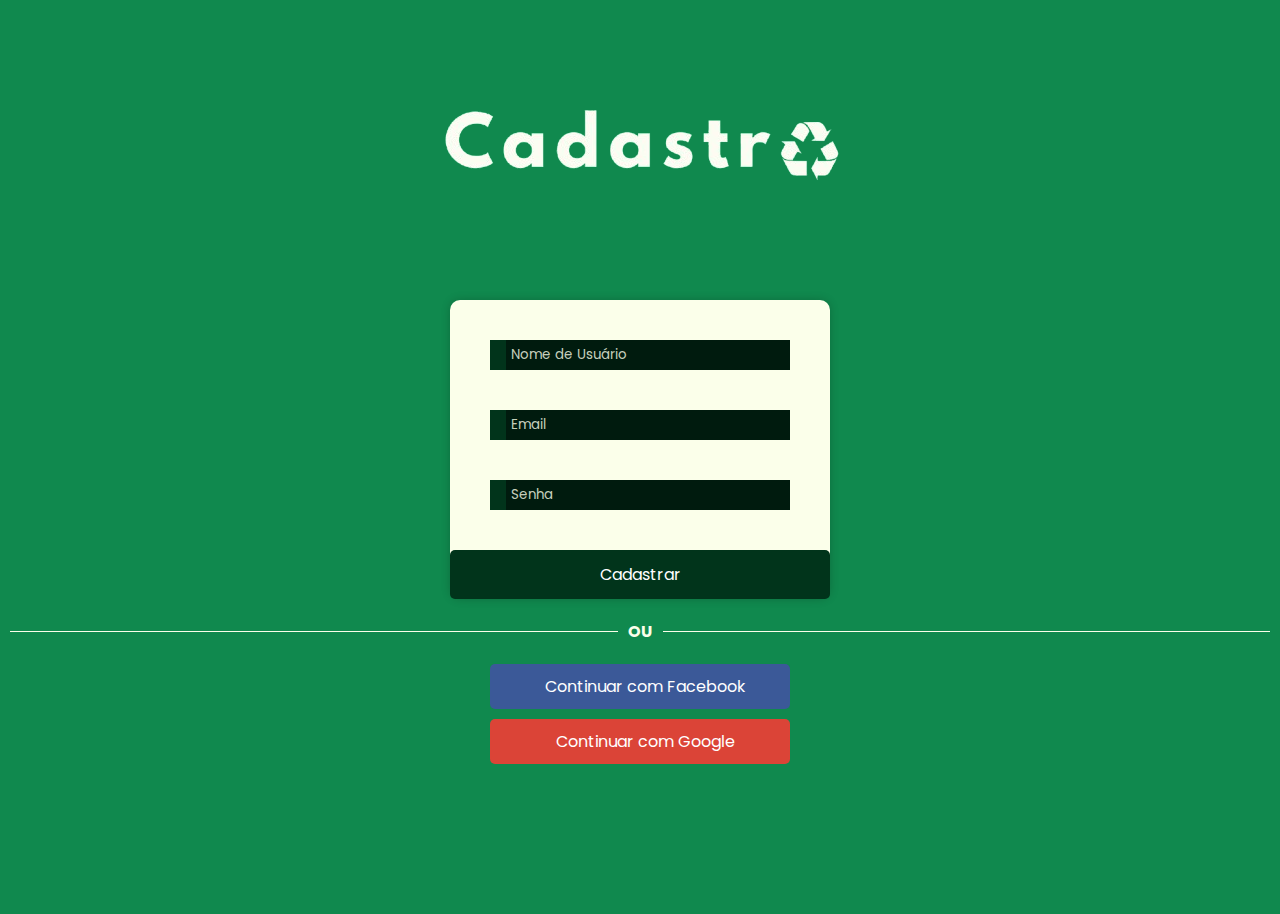
==== index.html @ 6aaecabe "Update index.html" ====
<!DOCTYPE html>
<html lang="pt-br">
<head>
    <meta charset="UTF-8">
    <meta name="viewport" content="width=device-width, initial-scale=1.0">
    <title>HadLink - Login</title>
    <link rel="stylesheet" href="style.css">
    <link rel="stylesheet" href="https://cdnjs.cloudflare.com/ajax/libs/font-awesome/6.6.0/css/all.min.css" integrity="sha512-Kc323vGBEqzTmouAECnVceyQqyqdsSiqLQISBL29aUW4U/M7pSPA/gEUZQqv1cwx4OnYxTxve5UMg5GT6L4JJg==" crossorigin="anonymous" referrerpolicy="no-referrer" />
</head>
<body>
    <div class="logo">
        <img id="casdast" src="imgs/cadastro-removebg-preview.png" alt="cadastro">
    </div>

    <div class="main">
        <div class="container">
            <form action="#" method="#">
                <div class="user">
                    <span><i class="fa-regular fa-user"></i></span>
                    <input type="text" id="username" name="username" placeholder="Nome de Usuário" required><br><br>
                </div>
        
                <div class="user">
                    <span><i class="fa-regular fa-envelope"></i></span>
                    <input type="email" id="email" name="email" placeholder="Email" required><br><br>
                </div>
        
                <div class="user">
                    <span><i class="fa-solid fa-lock"></i></span>
                    <input type="password" id="password" name="password" placeholder="Senha" required><br><br>
                </div>
        
                <div class="btn">
                    <input id="button" type="submit" value="Cadastrar">
                </div>
                
            </form>
        </div>
    </div>

    <div class="divider">
        <hr class="left">
        <span>OU</span>
        <hr class="right">
    </div>
    
    <div class="social-login">
        <button class="facebook"><i class="fab fa-facebook-f"></i> Continuar com Facebook</button>
        <button class="google"><i class="fab fa-google"></i> Continuar com Google</button>
    </div>
    
    
</body>
</html>
---- style.css ----
@import url('https://fonts.googleapis.com/css2?family=Poppins:ital,wght@0,100;0,200;0,300;0,400;0,500;0,600;0,700;0,800;0,900;1,100;1,200;1,300;1,400;1,500;1,600;1,700;1,800;1,900&display=swap');

* {
    margin: 0;
    padding: 0;
    box-sizing: border-box;
    font-family: 'poppins', Arial, Helvetica, sans-serif, system-ui, -apple-system;
}

:root {
    --cor1: #10894e;
    --cor2: #09502d;
    --cor3: #055930;
    --cor4: #01341b; 
    --cor5: #001b0e;
    --Fonts: #fbffea;
}

.logo {
    display: flex;
    justify-content: center;
    align-items: center;
    margin-top: -150px;
    margin-bottom: -150px;
    height: 600px;
}

input::placeholder {
    color: #fbffeace; /* Cor do texto do placeholder */
    opacity: 1; /* Opacidade do placeholder */
}

#cadast {
    width: 57%;
}

#username, #email, #password {
    background-color: transparent;
    border-color: var(--Fonts);
    padding: 5px;
    width: 300px;
    color: var(--Fonts);
    border: none;
}

#username:focus, #email:focus, #password:focus {
    background-color: transparent;
    border-color: var(--Fonts);
    padding: 5px;
    width: 300px;
    color: var(--Fonts);
    border: none;
    border: none;
    outline: none;
    border: none;
    box-shadow: none;
}

.user {
    display: flex;
    align-items: center;
    background-color: #001b0e;
    width: 300px;
    height: 30px;
    margin: 40px;
}

.user span {
    display: flex;
    align-items: center;
    padding: 8px;
    background-color: var(--cor4);
    height: 100%;
    color: var(--Fonts);
}

body {
    justify-content: center;
    align-items: center;
    min-height: 100vh;
    margin: 0;
    background: var(--cor1);
    background-size: cover;
    background-repeat: no-repeat;
    background-attachment: fixed; 
    transition: 0.3s;
}

.container {
    display: flex;
    justify-content: center;
    align-items: center;
    height: auto;
    width: auto;
    background-color: #fbffea;
    border-radius: 10px;
    box-shadow: 0 0 10px rgba(0, 0, 0, 0.2);
}

.main {
    display: flex;
    justify-content: center;
}

.user-icon {
    display: flex;
    justify-content: center;
    margin-bottom: 20px;
}

.user-icon i {
    font-size: 48px;
    color: #228B22;
}

.form-group {
    margin-bottom: 15px;
}

#button {
    background-color: var(--cor4);
    color: #fff;
    padding: 12px 20px;
    border: none;
    border-radius: 5px;
    cursor: pointer;
    width: 100%;
    font-size:  16px;
}

button:hover {
    background-color: #1E7E1E;
}

.divider {
    display: flex;
    align-items: center;
    justify-content: center;
    align-items: center;
    margin: 20px 0;
    color: var(--cor1);
}

.divider hr {
    flex-grow: 1;
    height: 1px;
    border: none;
    background-color: var(--Fonts);
    width: 20px;
    margin: 0 10px;
}

.divider span {
    color: var(--Fonts);
    font-weight: bold;
}

.social-login {
    display: flex;
    flex-direction: column;
    gap: 10px;
    margin-top: 20px;
    align-items: center;
}

.social-login button {
    width: 300px;
    padding: 10px;
    border: none;
    border-radius: 5px;
    font-size: 16px;
    display: flex;
    align-items: center;
    justify-content: center;
    cursor: pointer;
    color: #fff;
}

.facebook {
    background-color: #3b5998;
}

.google {
    background-color: #db4437;
}

.social-login button i {
    margin-right: 10px;
}
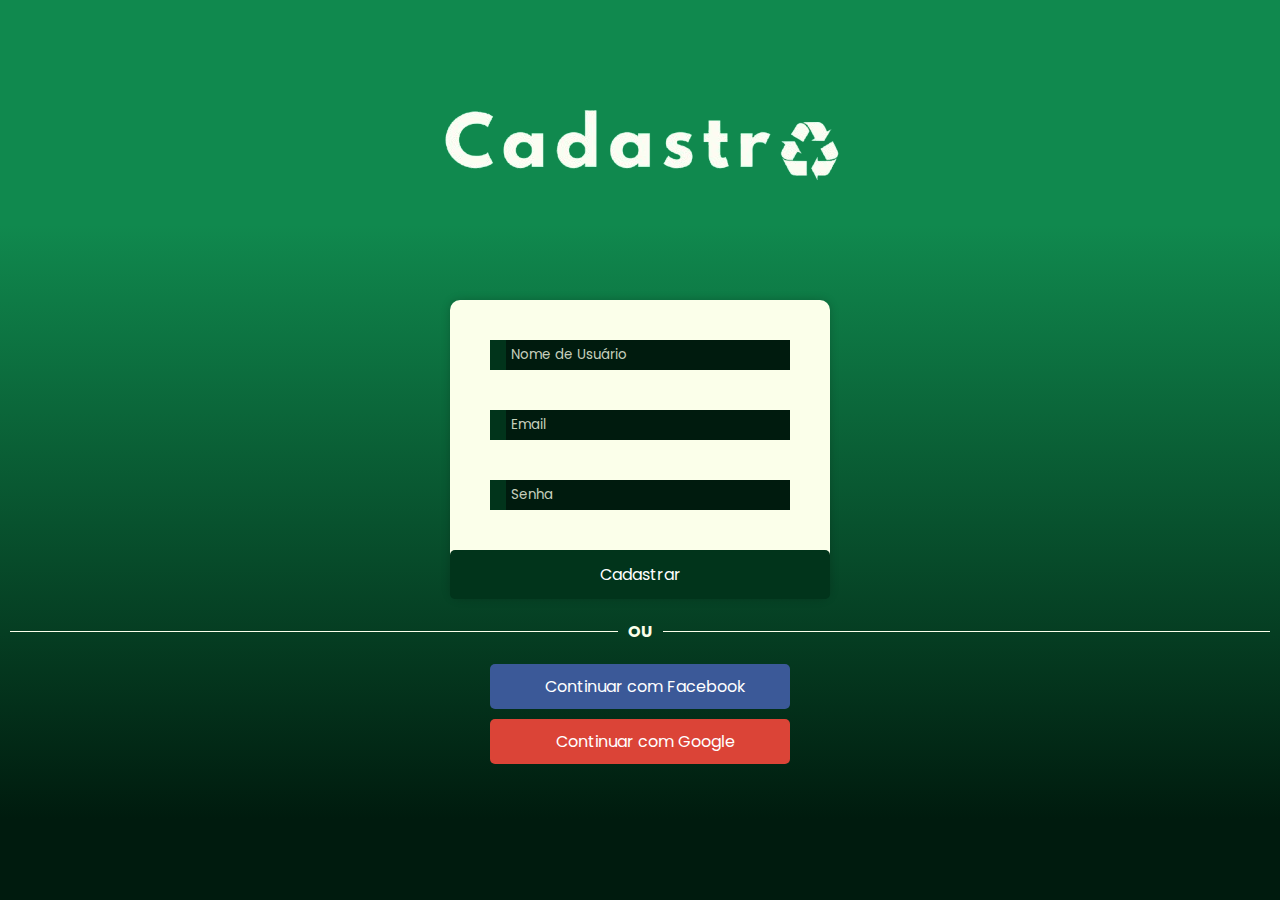
==== commit e13cb491: "Update index.html" ====
--- a/index.html
+++ b/index.html
@@ -9,10 +9,10 @@
 </head>
 <body>
     <div class="logo">
-        <img id="casdast" src="imgs/cadastro-removebg-preview.png" alt="cadastro">
+        <img id="cadastro" src="imgs/cadastro-removebg-preview.png" alt="cadastro">
     </div>
 
-    <div class="main">
+    <main>
         <div class="container">
             <form action="#" method="#">
                 <div class="user">
@@ -36,7 +36,7 @@
                 
             </form>
         </div>
-    </div>
+    </main>
 
     <div class="divider">
         <hr class="left">
--- a/style.css
+++ b/style.css
@@ -30,8 +30,9 @@
     opacity: 1; /* Opacidade do placeholder */
 }
 
-#cadast {
-    width: 57%;
+#cadastro {
+    width: 0 auto;
+    display: block;
 }
 
 #username, #email, #password {
@@ -79,7 +80,7 @@
     align-items: center;
     min-height: 100vh;
     margin: 0;
-    background: var(--cor1);
+    background: linear-gradient(var(--cor1) 25%, var(--cor5) 91%);
     background-size: cover;
     background-repeat: no-repeat;
     background-attachment: fixed; 
@@ -90,14 +91,14 @@
     display: flex;
     justify-content: center;
     align-items: center;
-    height: auto;
-    width: auto;
+    height: 0 auto;
+    width: 0 auto;
     background-color: #fbffea;
     border-radius: 10px;
     box-shadow: 0 0 10px rgba(0, 0, 0, 0.2);
 }
 
-.main {
+main {
     display: flex;
     justify-content: center;
 }
@@ -187,3 +188,32 @@
 .social-login button i {
     margin-right: 10px;
 }
+
+@media screen and (max-width: 768px) {
+    body{
+        flex-direction: column;
+        justify-content: center;
+        align-items: center;
+        min-height: 100vh;
+        margin: 0;
+        background: linear-gradient(var(--cor1) 25%, var(--cor5) 91%);;
+        background-size: cover;
+        background-repeat: no-repeat;
+        background-attachment: fixed; 
+        transition: 0.3s;
+    }
+
+    #cadastro {
+        width: 77%;
+    }
+    
+    #username, #email, #password {
+        background-color: transparent;
+        border-color: var(--Fonts);
+        padding: 5px;
+        width: auto;
+        color: var(--Fonts);
+        border: none;
+    }
+
+}
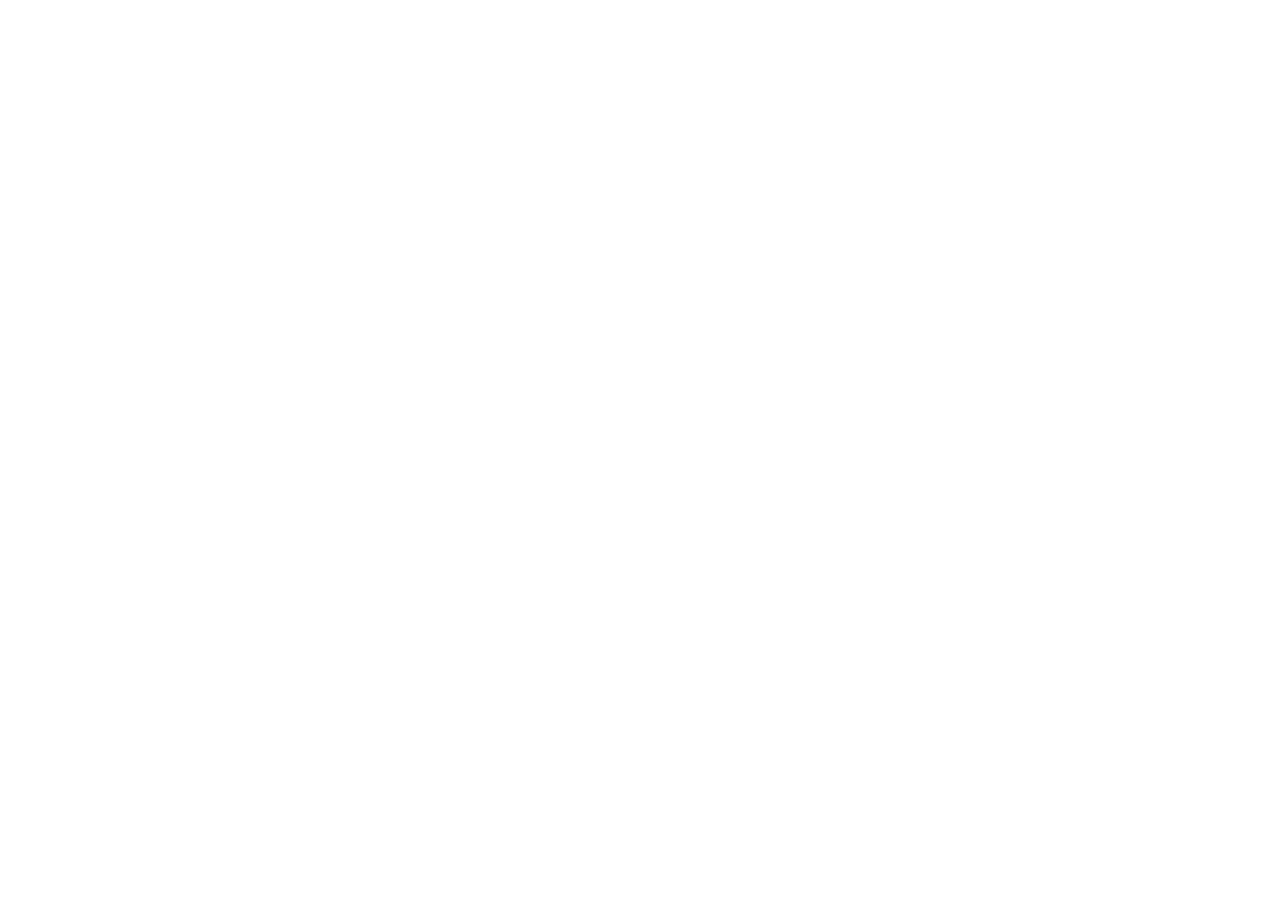
==== commit bfcf562a: "pastas" ====
--- a/index.html
+++ b/index.html
@@ -1,54 +1,13 @@
-<!DOCTYPE html>
-<html lang="pt-br">
-<head>
-    <meta charset="UTF-8">
-    <meta name="viewport" content="width=device-width, initial-scale=1.0">
-    <title>HadLink - Login</title>
-    <link rel="stylesheet" href="style.css">
-    <link rel="stylesheet" href="https://cdnjs.cloudflare.com/ajax/libs/font-awesome/6.6.0/css/all.min.css" integrity="sha512-Kc323vGBEqzTmouAECnVceyQqyqdsSiqLQISBL29aUW4U/M7pSPA/gEUZQqv1cwx4OnYxTxve5UMg5GT6L4JJg==" crossorigin="anonymous" referrerpolicy="no-referrer" />
-</head>
-<body>
-    <div class="logo">
-        <img id="cadastro" src="imgs/cadastro-removebg-preview.png" alt="cadastro">
-    </div>
-
-    <main>
-        <div class="container">
-            <form action="#" method="#">
-                <div class="user">
-                    <span><i class="fa-regular fa-user"></i></span>
-                    <input type="text" id="username" name="username" placeholder="Nome de Usuário" required><br><br>
-                </div>
-        
-                <div class="user">
-                    <span><i class="fa-regular fa-envelope"></i></span>
-                    <input type="email" id="email" name="email" placeholder="Email" required><br><br>
-                </div>
-        
-                <div class="user">
-                    <span><i class="fa-solid fa-lock"></i></span>
-                    <input type="password" id="password" name="password" placeholder="Senha" required><br><br>
-                </div>
-        
-                <div class="btn">
-                    <input id="button" type="submit" value="Cadastrar">
-                </div>
-                
-            </form>
-        </div>
-    </main>
-
-    <div class="divider">
-        <hr class="left">
-        <span>OU</span>
-        <hr class="right">
-    </div>
-    
-    <div class="social-login">
-        <button class="facebook"><i class="fab fa-facebook-f"></i> Continuar com Facebook</button>
-        <button class="google"><i class="fab fa-google"></i> Continuar com Google</button>
-    </div>
-    
-    
-</body>
-</html>
+<!DOCTYPE html>
+<html lang="pt-br">
+<head>
+    <meta charset="UTF-8">
+    <meta name="viewport" content="width=device-width, initial-scale=1.0">
+    <title>HadLynk</title>
+    <link rel="stylesheet" href="style.css">
+    <link rel="stylesheet" href="https://cdnjs.cloudflare.com/ajax/libs/font-awesome/6.6.0/css/all.min.css" integrity="sha512-Kc323vGBEqzTmouAECnVceyQqyqdsSiqLQISBL29aUW4U/M7pSPA/gEUZQqv1cwx4OnYxTxve5UMg5GT6L4JJg==" crossorigin="anonymous" referrerpolicy="no-referrer" />
+</head>
+<body>
+    
+</body>
+</html>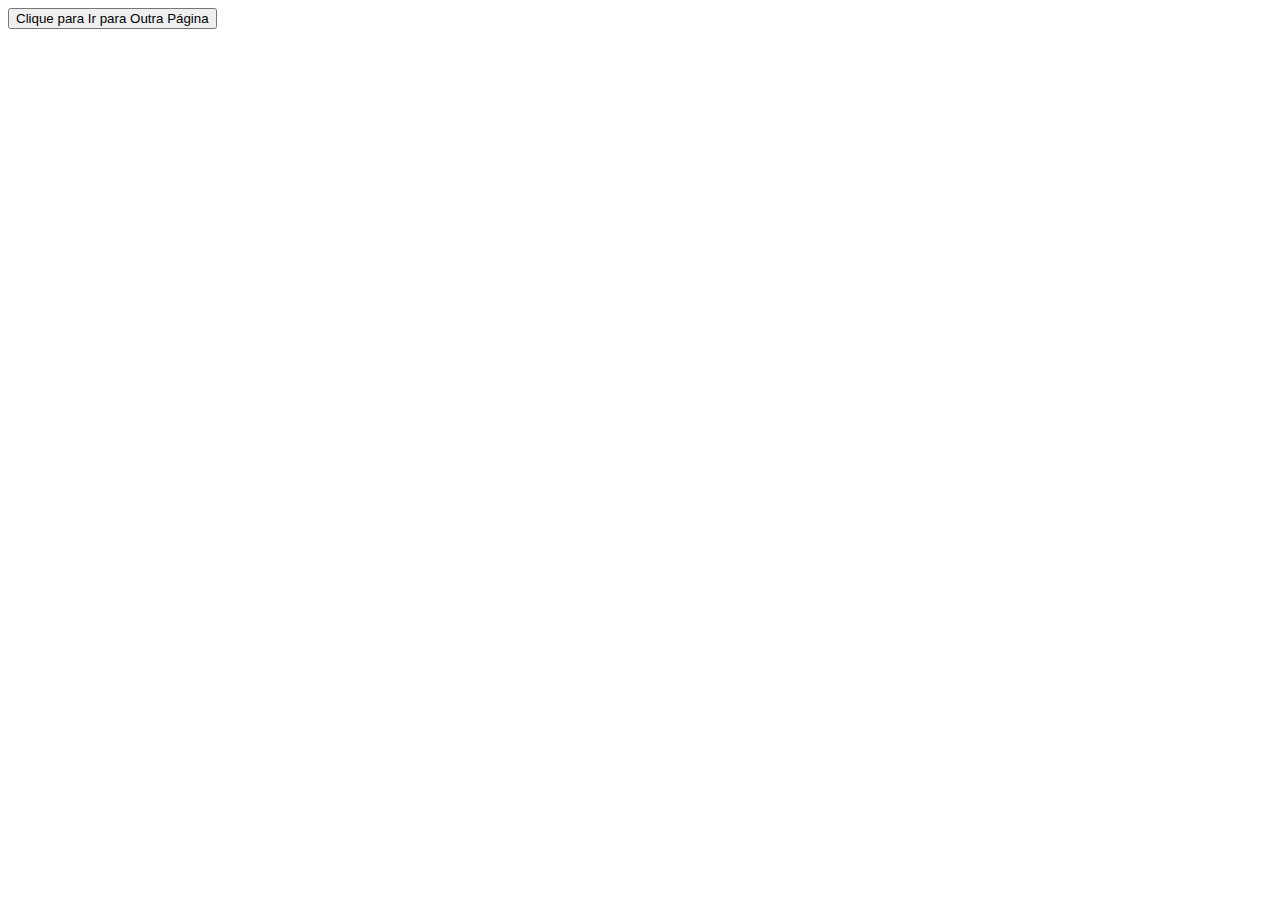
==== commit 0b182307: "dsadas" ====
--- a/index.html
+++ b/index.html
@@ -8,6 +8,8 @@
     <link rel="stylesheet" href="https://cdnjs.cloudflare.com/ajax/libs/font-awesome/6.6.0/css/all.min.css" integrity="sha512-Kc323vGBEqzTmouAECnVceyQqyqdsSiqLQISBL29aUW4U/M7pSPA/gEUZQqv1cwx4OnYxTxve5UMg5GT6L4JJg==" crossorigin="anonymous" referrerpolicy="no-referrer" />
 </head>
 <body>
-    
+    <a href="login/login2.html">
+        <button>Clique para Ir para Outra Página</button>
+    </a>
 </body>
 </html>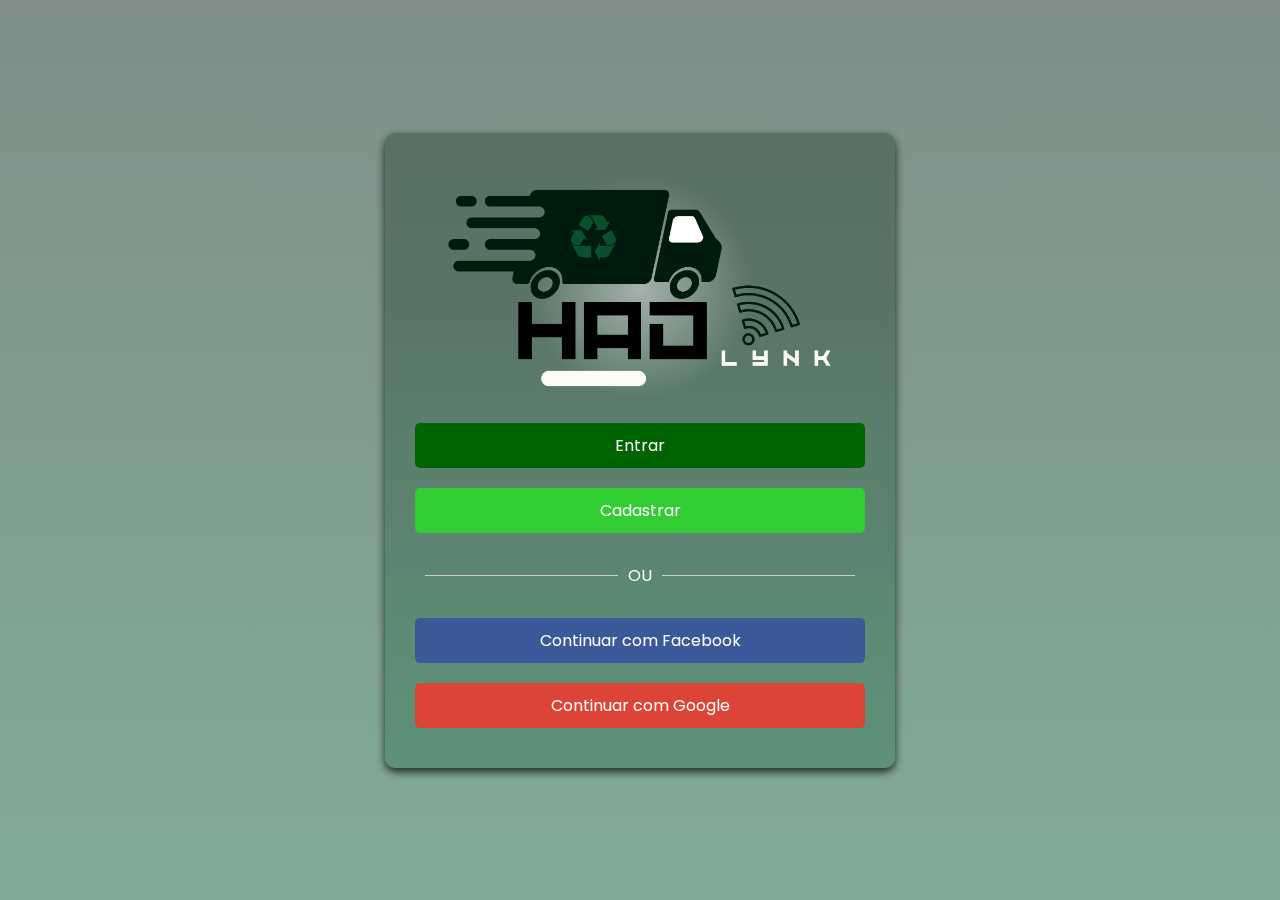
==== commit 1e5bf297: "dsadsadsad" ====
--- a/index.html
+++ b/index.html
@@ -1,15 +1,33 @@
 <!DOCTYPE html>
 <html lang="pt-br">
+
 <head>
     <meta charset="UTF-8">
     <meta name="viewport" content="width=device-width, initial-scale=1.0">
-    <title>HadLynk</title>
+    <title>Página Inicial</title>
     <link rel="stylesheet" href="style.css">
     <link rel="stylesheet" href="https://cdnjs.cloudflare.com/ajax/libs/font-awesome/6.6.0/css/all.min.css" integrity="sha512-Kc323vGBEqzTmouAECnVceyQqyqdsSiqLQISBL29aUW4U/M7pSPA/gEUZQqv1cwx4OnYxTxve5UMg5GT6L4JJg==" crossorigin="anonymous" referrerpolicy="no-referrer" />
+
 </head>
+
 <body>
-    <a href="login/login2.html">
-        <button>Clique para Ir para Outra Página</button>
-    </a>
+
+    <div class="overlay"></div>
+
+    <div class="container">
+        <div class="logo-container">
+            <img class="logo" src="/login/imgs/HadLynk.png" alt="">
+        </div>
+
+        <button class="btn-login" onclick="window.location.href='login.html'">Entrar</button>
+        <button class="btn-cadastro" onclick="window.location.href='cadastro.html'">Cadastrar</button>
+
+        <div class="divider"><span>OU</span></div>
+
+        <button class="btn-facebook"><i class="fab fa-facebook-f"></i> Continuar com Facebook</button>
+        <button class="btn-google"><i class="fab fa-google"></i> Continuar com Google</button>
+    </div>
+
 </body>
-</html>+
+</html>
--- a/style.css
+++ b/style.css
@@ -0,0 +1,131 @@
+@import url('https://fonts.googleapis.com/css2?family=Poppins:ital,wght@0,100;0,200;0,300;0,400;0,500;0,600;0,700;0,800;0,900;1,100;1,200;1,300;1,400;1,500;1,600;1,700;1,800;1,900&display=swap');
+
+:root {
+    --cor1: #10894e;
+    --cor2: #09502d;
+    --cor3: #055930;
+    --cor4: #01341b; 
+    --cor5: #001b0e;
+    --Fonts: #fbffea;
+}
+
+* {
+    margin: 0;
+    padding: 0;
+    box-sizing: border-box;
+    font-family: 'poppins', Arial, Helvetica, sans-serif, system-ui, -apple-system;
+}
+
+body {
+    margin: 0;
+    padding: 0;
+    font-family: Arial, sans-serif;
+    background-color: linear-gradient(#0020114d 25%, #05593049 91%);;
+    background: url(/imgs/wallhaven-429mjm_1920x1080.png)no-repeat center center/cover;
+    display: flex;
+    justify-content: center;
+    align-items: center;
+    height: 100vh;
+
+    /* Combina o gradiente e a imagem de fundo */
+    background: linear-gradient(
+        rgba(0, 32, 17, 0.5), /* Cor verde escuro com opacidade */
+        rgba(5, 89, 48, 0.5) /* Verde com opacidade */
+    ),
+    url('/imgs/wallhaven-429mjm_1920x1080.png') no-repeat center center/cover;
+
+    background-blend-mode: overlay; /* Mantém a imagem com o gradiente sobreposto */
+}
+
+.container {
+    border-radius: 10px;
+    padding: 30px;
+    text-align: center;
+    width: 0 auto;
+    box-shadow: 0 4px 8px rgba(0, 0, 0, 0.76);
+    background: linear-gradient(#0020114d 25%, #05593049 91%);
+    backdrop-filter: blur(8px);
+    -webkit-backdrop-filter: blur(8px);
+}
+
+.overlay {
+    position: absolute;
+    top: 0;
+    left: 0;
+    width: 100%;
+    height: 100%;
+    background-color: linear-gradient(#002011d5 25%, #055930dc 91%);
+    z-index: 0;
+}
+
+.logo {
+    margin-bottom: 20px;
+    font-size: 30px;
+    font-weight: bold;
+    color: #fff;
+}
+
+button {
+    width: 100%;
+    padding: 10px;
+    border: none;
+    border-radius: 5px;
+    font-size: 16px;
+    cursor: pointer;
+    margin: 10px 0;
+}
+
+.btn-login {
+    background-color: #006400; /* Verde escuro */
+    color: white;
+}
+
+.btn-cadastro {
+    background-color: #32CD32; /* Verde claro */
+    color: white;
+}
+
+.btn-google {
+    background-color: #db4437;
+    color: white;
+}
+
+.btn-facebook {
+    background-color: #3b5998;
+    color: white;
+}
+
+.divider {
+    display: flex;
+    align-items: center;
+    justify-content: center;
+    margin: 20px 0;
+}
+
+.divider:before,
+.divider:after {
+    content: "";
+    flex: 1;
+    height: 1px;
+    background: #ccc;
+    margin: 0 10px;
+}
+
+.divider span {
+    color: #fff;
+}
+
+.logo-container{
+    display: flex;
+    justify-content: center;
+    align-items: center;
+}
+
+.logo {
+    display: flex;
+    justify-content: center;
+    align-items: center;
+    margin-top: -100px;
+    margin-bottom: -100px;
+    height: 450px;
+}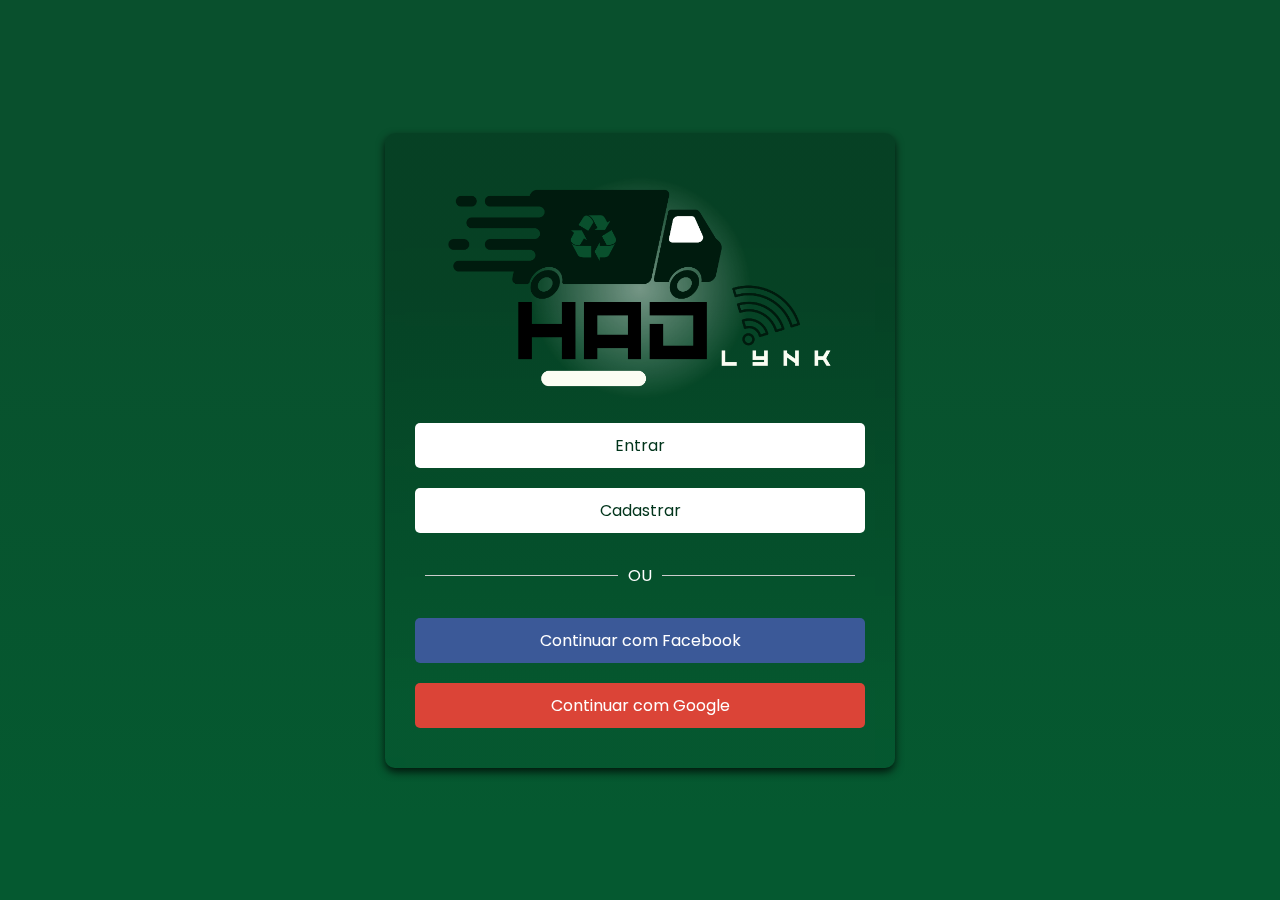
==== commit e1db6a47: "update de login" ====
--- a/index.html
+++ b/index.html
@@ -16,11 +16,11 @@
 
     <div class="container">
         <div class="logo-container">
-            <img class="logo" src="/login/imgs/HadLynk.png" alt="">
+            <img class="logo" src="imgs/HadLynk.png" alt="">
         </div>
 
-        <button class="btn-login" onclick="window.location.href='login.html'">Entrar</button>
-        <button class="btn-cadastro" onclick="window.location.href='cadastro.html'">Cadastrar</button>
+        <a href="login.html"><button class="btn-login" >Entrar</button></a>
+        <a href="cadastro.html"><button class="btn-cadastro" >Cadastrar</button></a>
 
         <div class="divider"><span>OU</span></div>
 
--- a/style.css
+++ b/style.css
@@ -21,20 +21,13 @@
     padding: 0;
     font-family: Arial, sans-serif;
     background-color: linear-gradient(#0020114d 25%, #05593049 91%);;
-    background: url(/imgs/wallhaven-429mjm_1920x1080.png)no-repeat center center/cover;
+    background: linear-gradient(var(--cor2) 25%, var(--cor3) 91%) no-repeat center center/cover;
     display: flex;
     justify-content: center;
     align-items: center;
     height: 100vh;
 
-    /* Combina o gradiente e a imagem de fundo */
-    background: linear-gradient(
-        rgba(0, 32, 17, 0.5), /* Cor verde escuro com opacidade */
-        rgba(5, 89, 48, 0.5) /* Verde com opacidade */
-    ),
-    url('/imgs/wallhaven-429mjm_1920x1080.png') no-repeat center center/cover;
-
-    background-blend-mode: overlay; /* Mantém a imagem com o gradiente sobreposto */
+    
 }
 
 .container {
@@ -76,13 +69,13 @@
 }
 
 .btn-login {
-    background-color: #006400; /* Verde escuro */
-    color: white;
+    background-color: white; /* Verde escuro */
+    color: var(--cor4);
 }
 
 .btn-cadastro {
-    background-color: #32CD32; /* Verde claro */
-    color: white;
+    background-color: white; /* Verde escuro */
+    color: var(--cor4);
 }
 
 .btn-google {
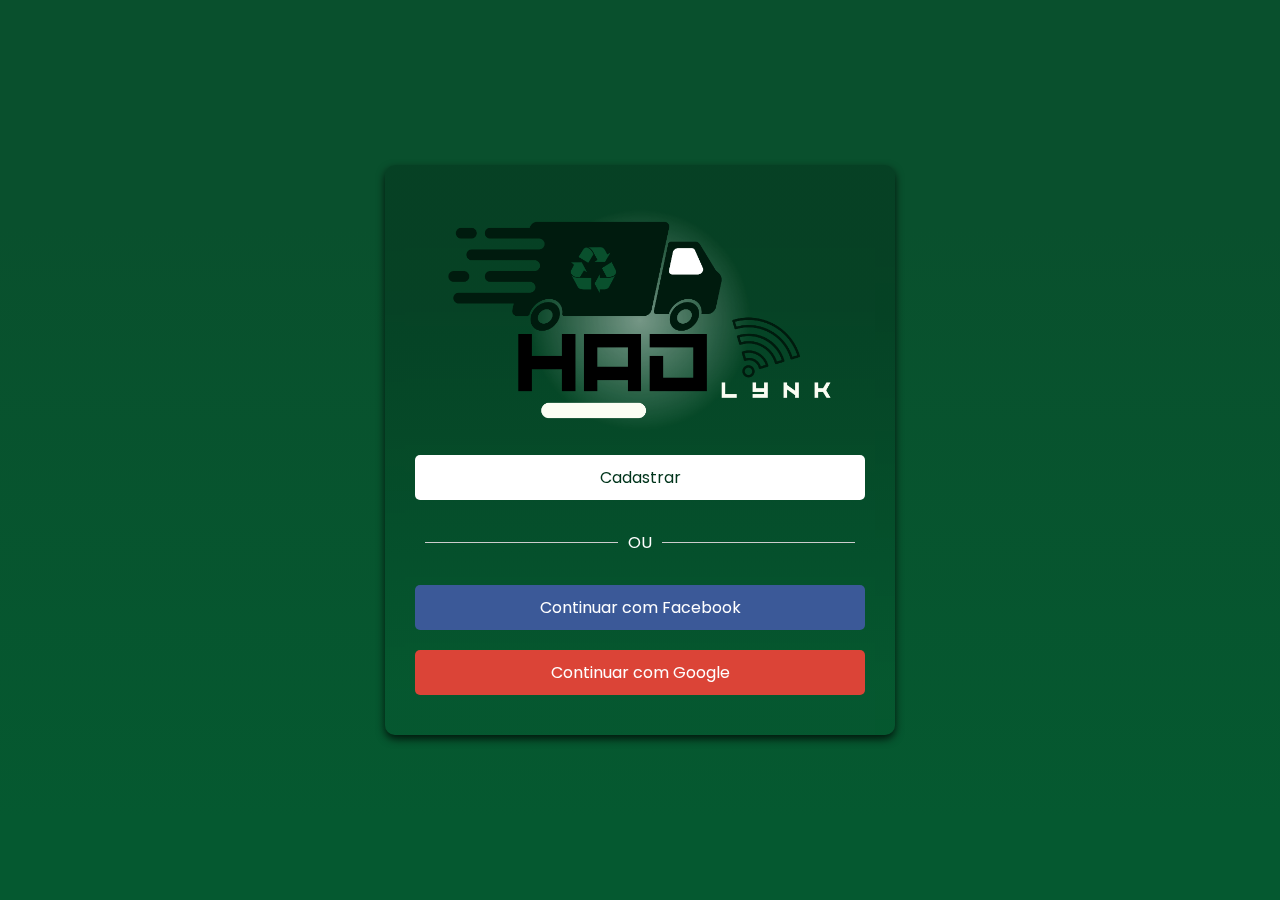
==== commit afc4bd17: "sadasd" ====
--- a/index.html
+++ b/index.html
@@ -19,7 +19,6 @@
             <img class="logo" src="imgs/HadLynk.png" alt="">
         </div>
 
-        <a href="login.html"><button class="btn-login" >Entrar</button></a>
         <a href="cadastro.html"><button class="btn-cadastro" >Cadastrar</button></a>
 
         <div class="divider"><span>OU</span></div>
